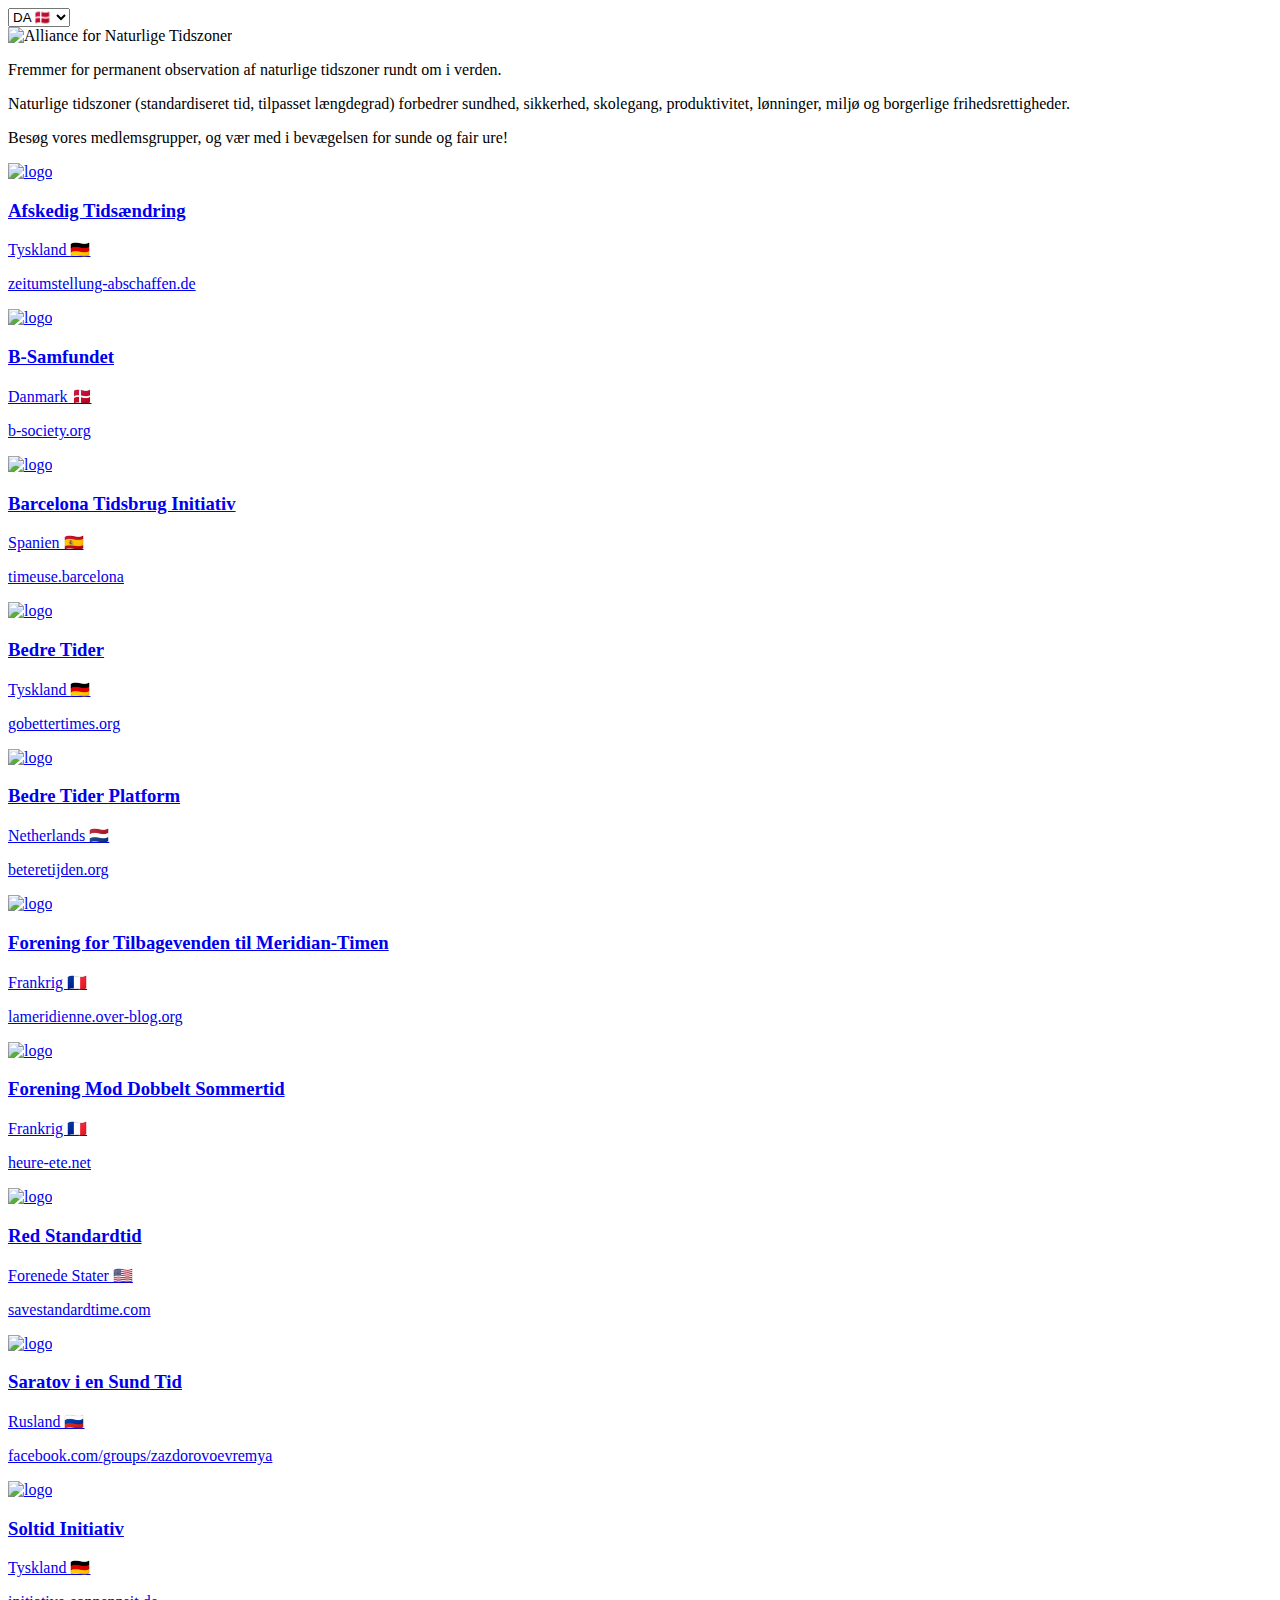
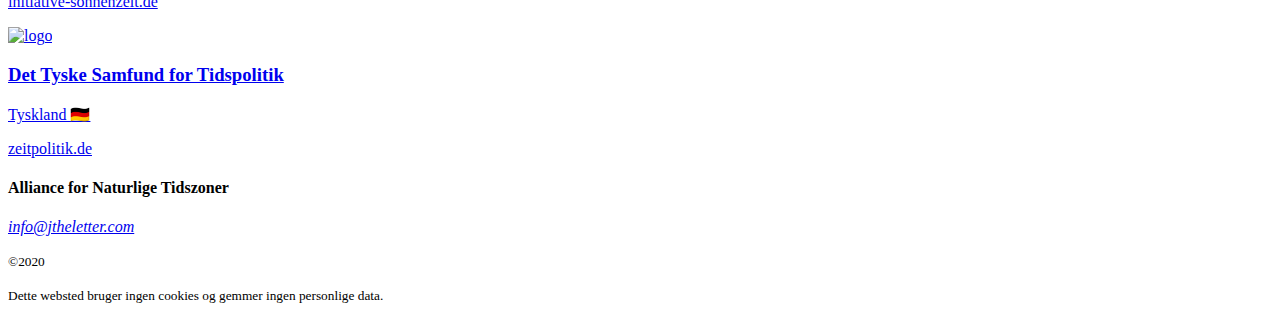
==== da/index.html @ c4910e20 "Alpha orgs on non-English pages." ====
<!DOCTYPE html>
<html lang="da">
    <head>
        <meta charset="UTF-8">
        <title>Alliance for Naturlige Tidszoner</title>

        <!-- Base appearance. -->
        <meta name="viewport" content="initial-scale=1.0">
        <meta name="mobile-web-app-capable" content="yes">
        <meta name="apple-mobile-web-app-capable" content="yes">
        <meta name="apple-mobile-web-app-status-bar-style" content="black-translucent">
        <meta name="msapplication-navbutton-color" content="#000">

        <!-- Favicons. -->
        <!-- TODO: Add. -->

        <!-- SEO & share. -->
        <!-- <meta name="robots" content="index, follow"> -->
        <!-- <meta name="description" content="123456789 123456789 123456789 123456789 123456789 123456789 123456789 123456789 123456789 123456789 123456789 123456789 123456789 123456789 123456789 12345">Google limit 155 characters. -->
        <meta name="description" content="Fremmer for permanent observation af naturlige tidszoner rundt om i verden.">
        <meta name="keywords" content="Activism, Advocacy, Alliance, Australasia, Clock Change, Ditch the Switch, DST, European Union, Global, International, Lock the Lock, Natural Time Zones, North America, Permanent Daylight Saving Time, Permanent Standard Time, Summer Time, Time Change, Universal Time, Winter Time, Year-Round Daylight Saving Time, Year-Round Standard Time, Zulu Time">
        <link rel="canonical" href="http://jtheletter.com/da/">
        <meta name="twitter:card" content="summary">
        <meta name="twitter:title" content="Fremmer for permanent observation af naturlige tidszoner rundt om i verden.">
        <!-- <meta name="twitter:description" content="123456789 123456789 123456789 123456789 123456789 123456789 123456789 123456789 123456789 123456789 123456789 123456789.">Twitter limit 120 characters. -->
        <meta name="twitter:description" content="Fremmer for permanent observation af naturlige tidszoner rundt om i verden.">
        <meta name="twitter:site" content="@">
        <meta name="twitter:image" content="http://jtheletter.com/images/share-site-twitter.jpg?v=1">
        <meta name="twitter:image:alt" content="logo">
        <meta property="og:type" content="website">
        <meta property="og:title" content="Alliance for Naturlige Tidszoner">
        <!-- <meta property="og:description" content="123456789 123456789 123456789 123456789 123456789 123456789 123456789.">Facebook limit 70 characters. -->
        <meta property="og:description" content="Fremmer for permanent observation af naturlige tidszoner rundt om i verden.">
        <meta property="og:url" content="http://jtheletter.com/">
        <meta property="og:image" content="http://jtheletter.com/images/share-site-og.jpg?v=1">
        <meta property="og:image:alt" content="logo">

        <!-- Styles & scripts. -->
        <link href="../reset.css" rel="stylesheet" type="text/css">
        <link href="../a4ntz.css" rel="stylesheet" type="text/css">
        <script src="../a4ntz.js"></script>
        <link rel="stylesheet" href="https://unpkg.com/leaflet@1.6.0/dist/leaflet.css" integrity="sha512-xwE/Az9zrjBIphAcBb3F6JVqxf46+CDLwfLMHloNu6KEQCAWi6HcDUbeOfBIptF7tcCzusKFjFw2yuvEpDL9wQ==" crossorigin=""/>
        <script src="https://unpkg.com/leaflet@1.6.0/dist/leaflet.js" integrity="sha512-gZwIG9x3wUXg2hdXF6+rVkLF/0Vi9U8D2Ntg4Ga5I5BZpVkVxlJWbSQtXPSiUTtC0TjtGOmxa1AJPuV0CPthew==" crossorigin=""></script>

    </head>
    <body>
        <header>
            <select class="language-gui" id="language-gui">
                <option value="da" selected>DA 🇩🇰</option>
                <option value="de">DE 🇩🇪</option>
                <option value="en">EN 🇬🇧</option>
                <option value="es">ES 🇪🇸</option>
                <option value="fr">FR 🇫🇷</option>
                <option value="nl">NL 🇳🇱</option>
                <option value="ru">RU 🇷🇺</option>
            </select>
        </header>

        <main>
            <div class="width-limit">

                <img alt="Alliance for Naturlige Tidszoner" class="site-logo" src="../images/a4ntz-da.png">

                <section class="mission-statement">
                    <p>Fremmer for permanent observation af naturlige tidszoner rundt om i verden.</p>
                    <p>Naturlige tidszoner (standardiseret tid, tilpasset længdegrad) forbedrer sundhed, sikkerhed, skolegang, produktivitet, lønninger, miljø og borgerlige frihedsrettigheder.</p>
                    <p>Besøg vores medlemsgrupper, og vær med i bevægelsen for sunde og fair ure!</p>
                </section>

                <section class="members-all">
                    <a class="member-wrap" href="//www.zeitumstellung-abschaffen.de/" target="_blank" title="Besøge">
                        <div class="member-content">
                            <img alt="logo" class="member-logo" src="../images/atc.png">
                            <h3 class="member-name">Afskedig Tidsændring</h3>
                            <p class="member-country">Tyskland 🇩🇪</p>
                            <p class="member-url">zeitumstellung-abschaffen.de</p>
                        </div>
                    </a>
                    <a class="member-wrap" href="//www.b-society.org/" target="_blank" title="Besøge">
                        <div class="member-content">
                            <img alt="logo" class="member-logo" src="../images/bs.png">
                            <h3 class="member-name">B-Samfundet</h3>
                            <p class="member-country">Danmark 🇩🇰</p>
                            <p class="member-url">b-society.org</p>
                        </div>
                    </a>
                    <a class="member-wrap" href="//www.timeuse.barcelona/" target="_blank" title="Besøge">
                        <div class="member-content">
                            <img alt="logo" class="member-logo" src="../images/btui.png">
                            <h3 class="member-name">Barcelona Tidsbrug Initiativ</h3>
                            <p class="member-country">Spanien 🇪🇸</p>
                            <p class="member-url">timeuse.barcelona</p>
                        </div>
                    </a>
                    <a class="member-wrap" href="//gobettertimes.org/" target="_blank" title="Besøge">
                        <div class="member-content">
                            <img alt="logo" class="member-logo" src="../images/bt.png">
                            <h3 class="member-name">Bedre Tider</h3>
                            <p class="member-country">Tyskland 🇩🇪</p>
                            <p class="member-url">gobettertimes.org</p>
                        </div>
                    </a>
                    <a class="member-wrap" href="//www.beteretijden.org/" target="_blank" title="Besøge">
                        <div class="member-content">
                            <img alt="logo" class="member-logo" src="../images/btp.png">
                            <h3 class="member-name">Bedre Tider Platform</h3>
                            <p class="member-country">Netherlands 🇳🇱</p>
                            <p class="member-url">beteretijden.org</p>
                        </div>
                    </a>
                    <a class="member-wrap" href="//lameridienne.over-blog.org/" target="_blank" title="Besøge">
                        <div class="member-content">
                            <img alt="logo" class="member-logo" src="../images/armh.png">
                            <h3 class="member-name">Forening for Tilbagevenden til Meridian-Timen</h3>
                            <p class="member-country">Frankrig 🇫🇷</p>
                            <p class="member-url">lameridienne.over-blog.org</p>
                        </div>
                    </a>
                    <a class="member-wrap" href="//www.heure-ete.net/" target="_blank" title="Besøge">
                        <div class="member-content">
                            <img alt="logo" class="member-logo" src="../images/aadst.png">
                            <h3 class="member-name">Forening Mod Dobbelt Sommertid</h3>
                            <p class="member-country">Frankrig 🇫🇷</p>
                            <p class="member-url">heure-ete.net</p>
                        </div>
                    </a>
                    <a class="member-wrap" href="//savestandardtime.com/" target="_blank" title="Besøge">
                        <div class="member-content">
                            <img alt="logo" class="member-logo" src="../images/sst.png">
                            <h3 class="member-name">Red Standardtid</h3>
                            <p class="member-country">Forenede Stater 🇺🇸</p>
                            <p class="member-url">savestandardtime.com</p>
                        </div>
                    </a>
                    <a class="member-wrap" href="//www.facebook.com/groups/zazdorovoevremya" target="_blank" title="Besøge">
                        <div class="member-content">
                            <img alt="logo" class="member-logo" src="../images/sht.png">
                            <h3 class="member-name">Saratov i en Sund Tid</h3>
                            <p class="member-country">Rusland 🇷🇺</p>
                            <p class="member-url">facebook.com<wbr>/<wbr>groups<wbr>/<wbr>zazdorovoevremya</p>
                        </div>
                    </a>
                    <a class="member-wrap" href="//initiative-sonnenzeit.de/" target="_blank" title="Besøge">
                        <div class="member-content">
                            <img alt="logo" class="member-logo" src="../images/sti.png">
                            <h3 class="member-name">Soltid Initiativ</h3>
                            <p class="member-country">Tyskland 🇩🇪</p>
                            <p class="member-url">initiative-sonnenzeit.de</p>
                        </div>
                    </a>
                    <a class="member-wrap" href="//www.zeitpolitik.de/" target="_blank" title="Besøge">
                        <div class="member-content">
                            <img alt="logo" class="member-logo" src="../images/gstp.png">
                            <h3 class="member-name">Det Tyske Samfund for Tidspolitik</h3>
                            <p class="member-country">Tyskland 🇩🇪</p>
                            <p class="member-url">zeitpolitik.de</p>
                        </div>
                    </a>
                </section>

                <section class="map-wrap" id="map-wrap">
                    <!-- If JavaScript is disabled by user (rare), explain why box is empty. -->
                    <noscript><p>Aktivér JavaScript i din webbrowser for at se kortet herunder.</p></noscript>
                    <div class="map" id="map"></div>
                </section>

            </div>
        </main>

        <footer>
            <div class="width-limit">
                <h4>Alliance for Naturlige Tidszoner</h4>
                <address>
                    <a class="email" href="mailto:info@jtheletter.com" title="Email">info@jtheletter.com</a>
                </address>
                <p class="copyright"><small>©2020</small></p>
                <p class="gdpr"><small>Dette websted bruger ingen cookies og gemmer ingen personlige data.</small></p>
            </div>
        </footer>
    </body>
</html>
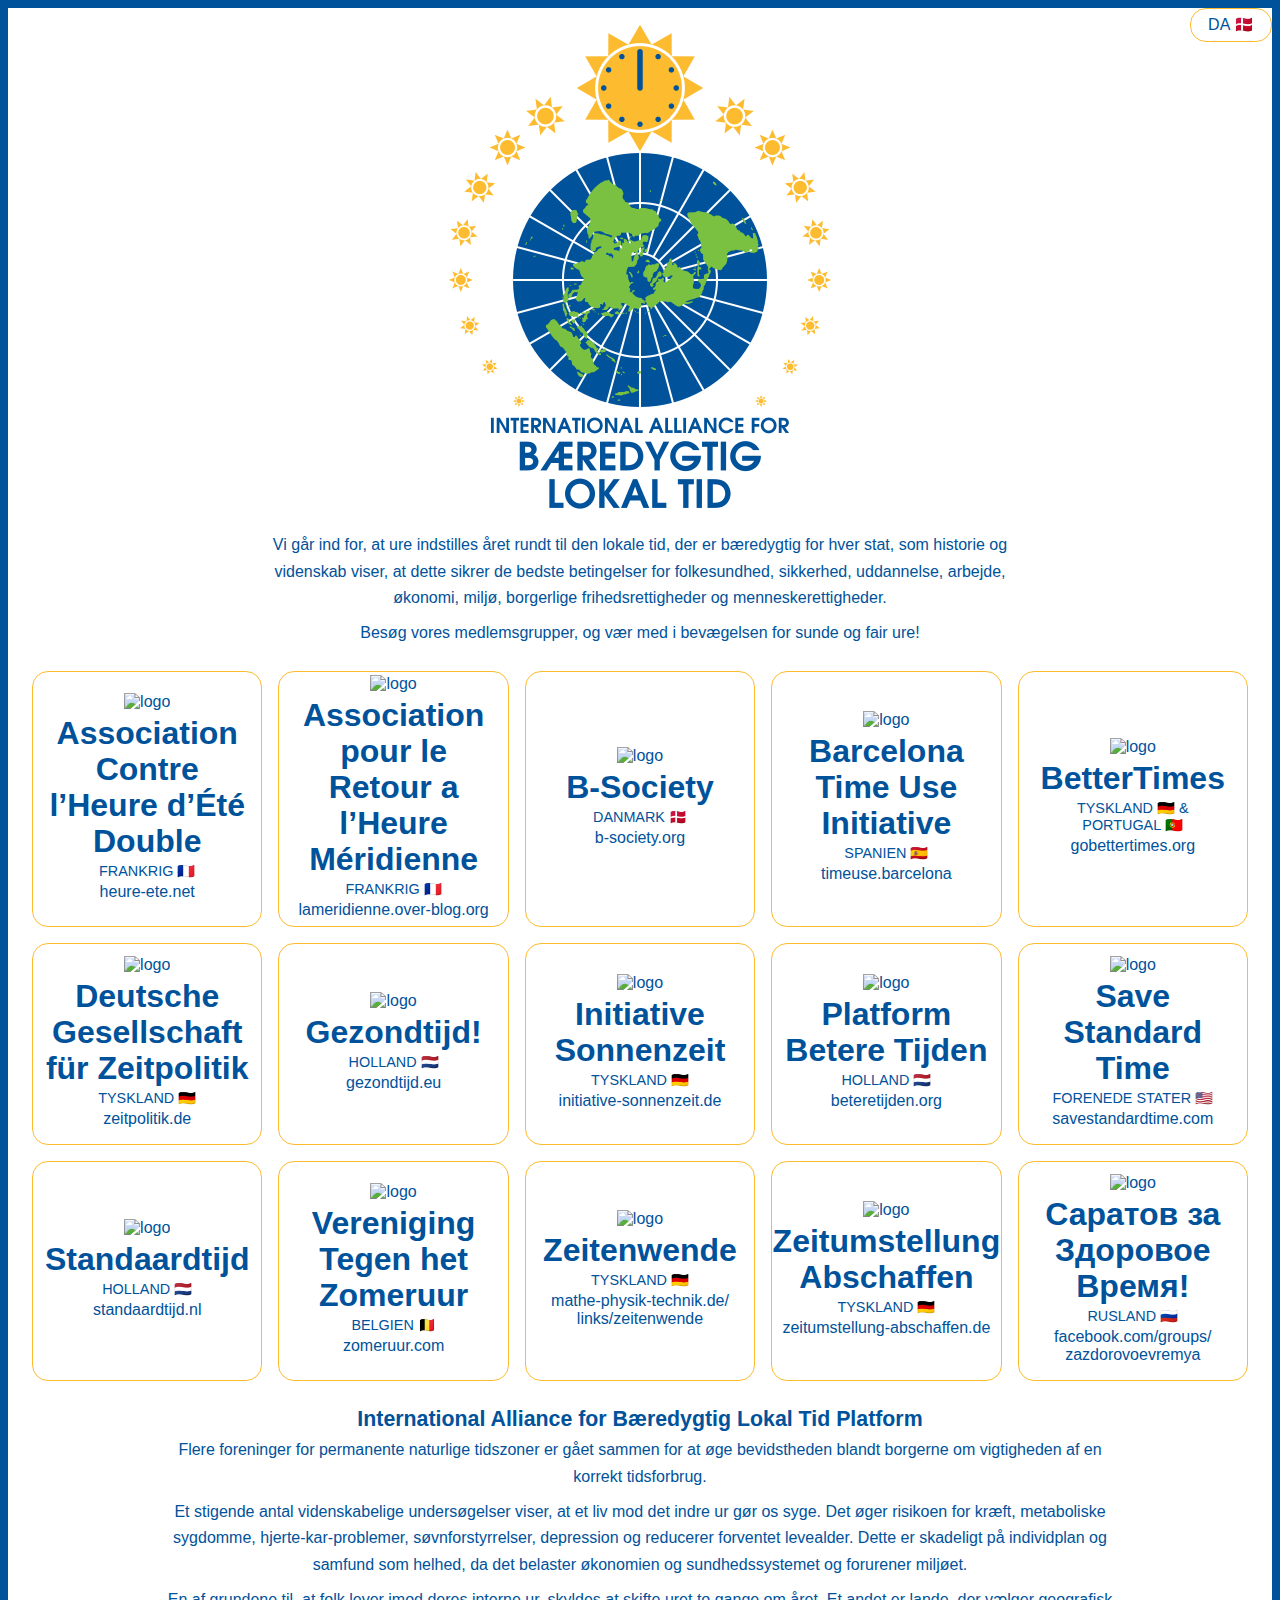
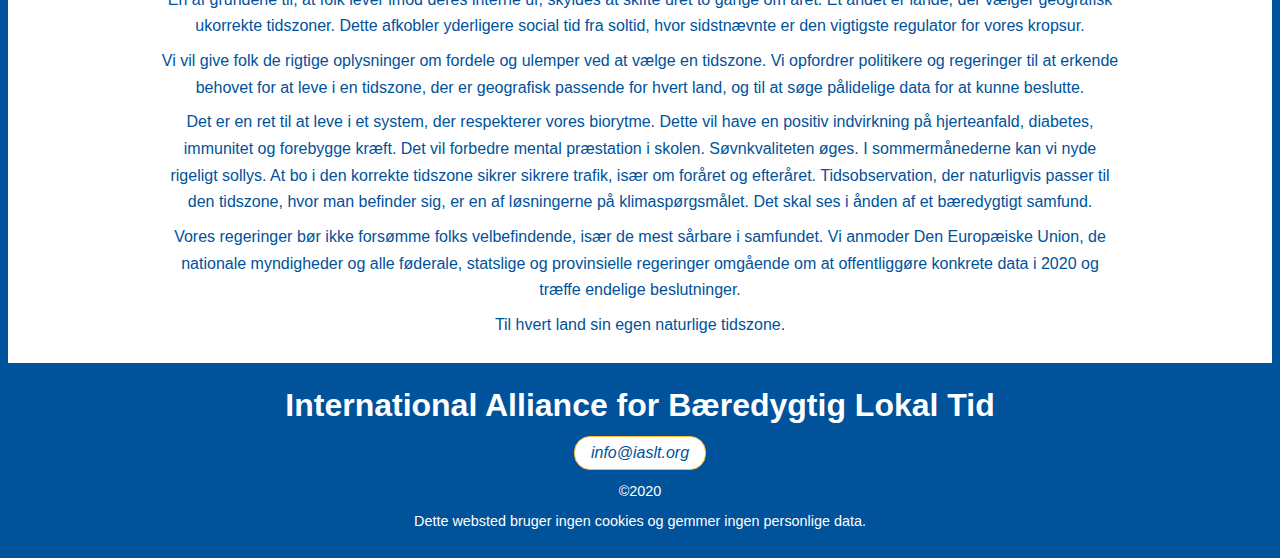
==== commit 303b51d8: "Update org name and domain name." ====
--- a/da/index.html
+++ b/da/index.html
@@ -2,7 +2,7 @@
 <html lang="da">
     <head>
         <meta charset="UTF-8">
-        <title>Alliance for Naturlige Tidszoner</title>
+        <title>International Alliance for Bæredygtig Lokal Tid</title>
 
         <!-- Base appearance. -->
         <meta name="viewport" content="initial-scale=1.0">
@@ -19,26 +19,26 @@
         <!-- <meta name="description" content="123456789 123456789 123456789 123456789 123456789 123456789 123456789 123456789 123456789 123456789 123456789 123456789 123456789 123456789 123456789 12345">Google limit 155 characters. -->
         <meta name="description" content="Fremmer for permanent observation af naturlige tidszoner rundt om i verden.">
         <meta name="keywords" content="Activism, Advocacy, Alliance, Australasia, Clock Change, Ditch the Switch, DST, European Union, Global, International, Lock the Lock, Natural Time Zones, North America, Permanent Daylight Saving Time, Permanent Standard Time, Summer Time, Time Change, Universal Time, Winter Time, Year-Round Daylight Saving Time, Year-Round Standard Time, Zulu Time">
-        <link rel="canonical" href="http://jtheletter.com/da/">
+        <link rel="canonical" href="http://iaslt.org/da/">
         <meta name="twitter:card" content="summary">
         <meta name="twitter:title" content="Fremmer for permanent observation af naturlige tidszoner rundt om i verden.">
         <!-- <meta name="twitter:description" content="123456789 123456789 123456789 123456789 123456789 123456789 123456789 123456789 123456789 123456789 123456789 123456789.">Twitter limit 120 characters. -->
         <meta name="twitter:description" content="Fremmer for permanent observation af naturlige tidszoner rundt om i verden.">
         <meta name="twitter:site" content="@">
-        <meta name="twitter:image" content="http://jtheletter.com/images/share-site-twitter.jpg?v=1">
+        <meta name="twitter:image" content="http://iaslt.org/images/share-site-twitter.jpg?v=1">
         <meta name="twitter:image:alt" content="logo">
         <meta property="og:type" content="website">
-        <meta property="og:title" content="Alliance for Naturlige Tidszoner">
+        <meta property="og:title" content="International Alliance for Bæredygtig Lokal Tid">
         <!-- <meta property="og:description" content="123456789 123456789 123456789 123456789 123456789 123456789 123456789.">Facebook limit 70 characters. -->
         <meta property="og:description" content="Fremmer for permanent observation af naturlige tidszoner rundt om i verden.">
-        <meta property="og:url" content="http://jtheletter.com/">
-        <meta property="og:image" content="http://jtheletter.com/images/share-site-og.jpg?v=1">
+        <meta property="og:url" content="http://iaslt.org/">
+        <meta property="og:image" content="http://iaslt.org/images/share-site-og.jpg?v=1">
         <meta property="og:image:alt" content="logo">
 
         <!-- Styles & scripts. -->
         <link href="../reset.css" rel="stylesheet" type="text/css">
-        <link href="../a4ntz.css" rel="stylesheet" type="text/css">
-        <script src="../a4ntz.js"></script>
+        <link href="../iaslt.css" rel="stylesheet" type="text/css">
+        <script src="../iaslt.js"></script>
         <link rel="stylesheet" href="https://unpkg.com/leaflet@1.6.0/dist/leaflet.css" integrity="sha512-xwE/Az9zrjBIphAcBb3F6JVqxf46+CDLwfLMHloNu6KEQCAWi6HcDUbeOfBIptF7tcCzusKFjFw2yuvEpDL9wQ==" crossorigin=""/>
         <script src="https://unpkg.com/leaflet@1.6.0/dist/leaflet.js" integrity="sha512-gZwIG9x3wUXg2hdXF6+rVkLF/0Vi9U8D2Ntg4Ga5I5BZpVkVxlJWbSQtXPSiUTtC0TjtGOmxa1AJPuV0CPthew==" crossorigin=""></script>
 
@@ -59,101 +59,140 @@
         <main>
             <div class="width-limit">
 
-                <img alt="Alliance for Naturlige Tidszoner" class="site-logo" src="../images/a4ntz-da.png">
-
-                <section class="mission-statement">
-                    <p>Fremmer for permanent observation af naturlige tidszoner rundt om i verden.</p>
-                    <p>Naturlige tidszoner (standardiseret tid, tilpasset længdegrad) forbedrer sundhed, sikkerhed, skolegang, produktivitet, lønninger, miljø og borgerlige frihedsrettigheder.</p>
+                <img alt="International Alliance for Bæredygtig Lokal Tid" class="site-logo" src="../images/iaslt-da.png">
+
+                <section class="prose mission">
+                    <p>Vi går ind for, at ure indstilles året rundt til den lokale tid, der er bæredygtig for hver stat, som historie og videnskab viser, at dette sikrer de bedste betingelser for folkesundhed, sikkerhed, uddannelse, arbejde, økonomi, miljø, borgerlige frihedsrettigheder og menneskerettigheder.</p>
                     <p>Besøg vores medlemsgrupper, og vær med i bevægelsen for sunde og fair ure!</p>
                 </section>
 
                 <section class="members-all">
-                    <a class="member-wrap" href="//www.zeitumstellung-abschaffen.de/" target="_blank" title="Besøge">
-                        <div class="member-content">
-                            <img alt="logo" class="member-logo" src="../images/atc.png">
-                            <h3 class="member-name">Afskedig Tidsændring</h3>
-                            <p class="member-country">Tyskland 🇩🇪</p>
-                            <p class="member-url">zeitumstellung-abschaffen.de</p>
-                        </div>
-                    </a>
-                    <a class="member-wrap" href="//www.b-society.org/" target="_blank" title="Besøge">
+                    <a class="member-wrap" href="//www.heure-ete.net/" target="_blank" title="Visit">
+                        <div class="member-content">
+                            <img alt="logo" class="member-logo" src="../images/ached.png">
+                            <h1 class="member-name">Association Contre l’Heure d’Été Double</h1>
+                            <p class="member-country">Frankrig 🇫🇷</p>
+                            <p class="member-url">heure-ete.net</p>
+                        </div>
+                    </a>
+                    <a class="member-wrap" href="//lameridienne.over-blog.org/" target="_blank" title="Visit">
+                        <div class="member-content">
+                            <img alt="logo" class="member-logo" src="../images/armh.png">
+                            <h1 class="member-name">Association pour le Retour a l’Heure Méridienne</h1>
+                            <p class="member-country">Frankrig 🇫🇷</p>
+                            <p class="member-url">lameridienne.over-blog.org</p>
+                        </div>
+                    </a>
+                    <a class="member-wrap" href="//www.b-society.org/" target="_blank" title="Visit">
                         <div class="member-content">
                             <img alt="logo" class="member-logo" src="../images/bs.png">
-                            <h3 class="member-name">B-Samfundet</h3>
+                            <h1 class="member-name">B-Society</h1>
                             <p class="member-country">Danmark 🇩🇰</p>
                             <p class="member-url">b-society.org</p>
                         </div>
                     </a>
-                    <a class="member-wrap" href="//www.timeuse.barcelona/" target="_blank" title="Besøge">
+                    <a class="member-wrap" href="//www.timeuse.barcelona/" target="_blank" title="Visit">
                         <div class="member-content">
                             <img alt="logo" class="member-logo" src="../images/btui.png">
-                            <h3 class="member-name">Barcelona Tidsbrug Initiativ</h3>
+                            <h1 class="member-name">Barcelona Time Use Initiative</h1>
                             <p class="member-country">Spanien 🇪🇸</p>
                             <p class="member-url">timeuse.barcelona</p>
                         </div>
                     </a>
-                    <a class="member-wrap" href="//gobettertimes.org/" target="_blank" title="Besøge">
+                    <a class="member-wrap" href="//gobettertimes.org/" target="_blank" title="Visit">
                         <div class="member-content">
                             <img alt="logo" class="member-logo" src="../images/bt.png">
-                            <h3 class="member-name">Bedre Tider</h3>
-                            <p class="member-country">Tyskland 🇩🇪</p>
+                            <h1 class="member-name">BetterTimes</h1>
+                            <p class="member-country">Tyskland&nbsp;🇩🇪 & Portugal&nbsp;🇵🇹</p>
                             <p class="member-url">gobettertimes.org</p>
                         </div>
                     </a>
-                    <a class="member-wrap" href="//www.beteretijden.org/" target="_blank" title="Besøge">
-                        <div class="member-content">
-                            <img alt="logo" class="member-logo" src="../images/btp.png">
-                            <h3 class="member-name">Bedre Tider Platform</h3>
-                            <p class="member-country">Netherlands 🇳🇱</p>
+                    <a class="member-wrap" href="//www.zeitpolitik.de/" target="_blank" title="Visit">
+                        <div class="member-content">
+                            <img alt="logo" class="member-logo" src="../images/dgz.png">
+                            <h1 class="member-name">Deutsche Gesellschaft für Zeitpolitik</h1>
+                            <p class="member-country">Tyskland 🇩🇪</p>
+                            <p class="member-url">zeitpolitik.de</p>
+                        </div>
+                    </a>
+                    <a class="member-wrap" href="//www.gezondtijd.eu/" target="_blank" title="Visit">
+                        <div class="member-content">
+                            <img alt="logo" class="member-logo" src="../images/g.png">
+                            <h1 class="member-name">Gezondtijd!</h1>
+                            <p class="member-country">Holland 🇳🇱</p>
+                            <p class="member-url">gezondtijd.eu</p>
+                        </div>
+                    </a>
+                    <!-- <a class="member-wrap" href="//www.normalzeit-leben.de/" target="_blank" title="Visit">
+                        <div class="member-content">
+                            <img alt="logo" class="member-logo" src="../images/inl.png">
+                            <h1 class="member-name">In Normalzeit Leben</h1>
+                            <p class="member-country">Tyskland 🇩🇪</p>
+                            <p class="member-url">normalzeit-leben.de</p>
+                        </div>
+                    </a> -->
+                    <a class="member-wrap" href="//initiative-sonnenzeit.de/" target="_blank" title="Visit">
+                        <div class="member-content">
+                            <img alt="logo" class="member-logo" src="../images/is.png">
+                            <h1 class="member-name">Initiative Sonnenzeit</h1>
+                            <p class="member-country">Tyskland 🇩🇪</p>
+                            <p class="member-url">initiative-sonnenzeit.de</p>
+                        </div>
+                    </a>
+                    <a class="member-wrap" href="//www.beteretijden.org/" target="_blank" title="Visit">
+                        <div class="member-content">
+                            <img alt="logo" class="member-logo" src="../images/pbt.png">
+                            <h1 class="member-name">Platform Betere Tijden</h1>
+                            <p class="member-country">Holland 🇳🇱</p>
                             <p class="member-url">beteretijden.org</p>
                         </div>
                     </a>
-                    <a class="member-wrap" href="//lameridienne.over-blog.org/" target="_blank" title="Besøge">
-                        <div class="member-content">
-                            <img alt="logo" class="member-logo" src="../images/armh.png">
-                            <h3 class="member-name">Forening for Tilbagevenden til Meridian-Timen</h3>
-                            <p class="member-country">Frankrig 🇫🇷</p>
-                            <p class="member-url">lameridienne.over-blog.org</p>
-                        </div>
-                    </a>
-                    <a class="member-wrap" href="//www.heure-ete.net/" target="_blank" title="Besøge">
-                        <div class="member-content">
-                            <img alt="logo" class="member-logo" src="../images/aadst.png">
-                            <h3 class="member-name">Forening Mod Dobbelt Sommertid</h3>
-                            <p class="member-country">Frankrig 🇫🇷</p>
-                            <p class="member-url">heure-ete.net</p>
-                        </div>
-                    </a>
-                    <a class="member-wrap" href="//savestandardtime.com/" target="_blank" title="Besøge">
+                    <a class="member-wrap" href="//savestandardtime.com/" target="_blank" title="Visit">
                         <div class="member-content">
                             <img alt="logo" class="member-logo" src="../images/sst.png">
-                            <h3 class="member-name">Red Standardtid</h3>
+                            <h1 class="member-name">Save Standard Time</h1>
                             <p class="member-country">Forenede Stater 🇺🇸</p>
                             <p class="member-url">savestandardtime.com</p>
                         </div>
                     </a>
-                    <a class="member-wrap" href="//www.facebook.com/groups/zazdorovoevremya" target="_blank" title="Besøge">
+                    <a class="member-wrap" href="//standaardtijd.nl/" target="_blank" title="Visit">
+                        <div class="member-content">
+                            <img alt="logo" class="member-logo" src="../images/s.png">
+                            <h1 class="member-name">Standaardtijd</h1>
+                            <p class="member-country">Holland 🇳🇱</p>
+                            <p class="member-url">standaardtijd.nl</p>
+                        </div>
+                    </a>
+                    <a class="member-wrap" href="//www.zomeruur.com/" target="_blank" title="Visit">
+                        <div class="member-content">
+                            <img alt="logo" class="member-logo" src="../images/vtz.png">
+                            <h1 class="member-name">Vereniging Tegen het Zomeruur</h1>
+                            <p class="member-country">Belgien 🇧🇪</p>
+                            <p class="member-url">zomeruur.com</p>
+                        </div>
+                    </a>
+                    <a class="member-wrap" href="//www.mathe-physik-technik.de/links/zeitenwende/" target="_blank" title="Visit">
+                        <div class="member-content">
+                            <img alt="logo" class="member-logo" src="../images/z.png">
+                            <h1 class="member-name">Zeitenwende</h1>
+                            <p class="member-country">Tyskland 🇩🇪</p>
+                            <p class="member-url">mathe-physik-technik.de<wbr>/<wbr>links<wbr>/<wbr>zeitenwende</p>
+                        </div>
+                    </a>
+                    <a class="member-wrap" href="//www.zeitumstellung-abschaffen.de/" target="_blank" title="Visit">
+                        <div class="member-content">
+                            <img alt="logo" class="member-logo" src="../images/za.png">
+                            <h1 class="member-name">Zeitumstellung Abschaffen</h1>
+                            <p class="member-country">Tyskland 🇩🇪</p>
+                            <p class="member-url">zeitumstellung-abschaffen.de</p>
+                        </div>
+                    </a>
+                    <a class="member-wrap" href="//www.facebook.com/groups/zazdorovoevremya" target="_blank" title="Visit">
                         <div class="member-content">
                             <img alt="logo" class="member-logo" src="../images/sht.png">
-                            <h3 class="member-name">Saratov i en Sund Tid</h3>
+                            <h1 class="member-name">Саратов за Здоровое Время!</h1>
                             <p class="member-country">Rusland 🇷🇺</p>
                             <p class="member-url">facebook.com<wbr>/<wbr>groups<wbr>/<wbr>zazdorovoevremya</p>
-                        </div>
-                    </a>
-                    <a class="member-wrap" href="//initiative-sonnenzeit.de/" target="_blank" title="Besøge">
-                        <div class="member-content">
-                            <img alt="logo" class="member-logo" src="../images/sti.png">
-                            <h3 class="member-name">Soltid Initiativ</h3>
-                            <p class="member-country">Tyskland 🇩🇪</p>
-                            <p class="member-url">initiative-sonnenzeit.de</p>
-                        </div>
-                    </a>
-                    <a class="member-wrap" href="//www.zeitpolitik.de/" target="_blank" title="Besøge">
-                        <div class="member-content">
-                            <img alt="logo" class="member-logo" src="../images/gstp.png">
-                            <h3 class="member-name">Det Tyske Samfund for Tidspolitik</h3>
-                            <p class="member-country">Tyskland 🇩🇪</p>
-                            <p class="member-url">zeitpolitik.de</p>
                         </div>
                     </a>
                 </section>
@@ -164,14 +203,25 @@
                     <div class="map" id="map"></div>
                 </section>
 
+                <section class="prose platform">
+                    <h1>International Alliance for Bæredygtig Lokal Tid Platform</h1>
+                    <p>Flere foreninger for permanente naturlige tidszoner er gået sammen for at øge bevidstheden blandt borgerne om vigtigheden af en korrekt tidsforbrug.</p>
+                    <p>Et stigende antal videnskabelige undersøgelser viser, at et liv mod det indre ur gør os syge. Det øger risikoen for kræft, metaboliske sygdomme, hjerte-kar-problemer, søvnforstyrrelser, depression og reducerer forventet levealder. Dette er skadeligt på individplan og samfund som helhed, da det belaster økonomien og sundhedssystemet og forurener miljøet.</p>
+                    <p>En af grundene til, at folk lever imod deres interne ur, skyldes at skifte uret to gange om året. Et andet er lande, der vælger geografisk ukorrekte tidszoner. Dette afkobler yderligere social tid fra soltid, hvor sidstnævnte er den vigtigste regulator for vores kropsur.</p>
+                    <p>Vi vil give folk de rigtige oplysninger om fordele og ulemper ved at vælge en tidszone. Vi opfordrer politikere og regeringer til at erkende behovet for at leve i en tidszone, der er geografisk passende for hvert land, og til at søge pålidelige data for at kunne beslutte.</p>
+                    <p>Det er en ret til at leve i et system, der respekterer vores biorytme. Dette vil have en positiv indvirkning på hjerteanfald, diabetes, immunitet og forebygge kræft. Det vil forbedre mental præstation i skolen. Søvnkvaliteten øges. I sommermånederne kan vi nyde rigeligt sollys. At bo i den korrekte tidszone sikrer sikrere trafik, især om foråret og efteråret. Tidsobservation, der naturligvis passer til den tidszone, hvor man befinder sig, er en af løsningerne på klimaspørgsmålet. Det skal ses i ånden af et bæredygtigt samfund.</p>
+                    <p>Vores regeringer bør ikke forsømme folks velbefindende, især de mest sårbare i samfundet. Vi anmoder Den Europæiske Union, de nationale myndigheder og alle føderale, statslige og provinsielle regeringer omgående om at offentliggøre konkrete data i 2020 og træffe endelige beslutninger.</p>
+                    <p>Til hvert land sin egen naturlige tidszone.</p>
+                </section>
+
             </div>
         </main>
 
         <footer>
             <div class="width-limit">
-                <h4>Alliance for Naturlige Tidszoner</h4>
+                <h1>International Alliance for Bæredygtig Lokal Tid</h1>
                 <address>
-                    <a class="email" href="mailto:info@jtheletter.com" title="Email">info@jtheletter.com</a>
+                    <a class="email" href="mailto:info@iaslt.org" title="Email">info@iaslt.org</a>
                 </address>
                 <p class="copyright"><small>©2020</small></p>
                 <p class="gdpr"><small>Dette websted bruger ingen cookies og gemmer ingen personlige data.</small></p>
--- a/iaslt.css
+++ b/iaslt.css
@@ -0,0 +1,294 @@
+@charset 'UTF-8';
+@font-face {
+    font-family: 'Poppins';
+    font-style: normal;
+    font-weight: 600;
+    src: url('fonts/poppins-semibold-webfont.woff2') format('woff2'),
+         url('fonts/poppins-semibold-webfont.woff') format('woff');
+}
+@font-face {
+    font-family: 'Poppins';
+    font-style: normal;
+    font-weight: 300;
+    src: url('fonts/poppins-light-webfont.woff2') format('woff2'),
+         url('fonts/poppins-light-webfont.woff') format('woff');
+}
+:root {
+  --blue: #00529B;
+  --green: #7AC142;
+  --yellow: #FDBB2F;
+}
+::selection {
+  background-color: var(--yellow);
+}
+*,
+*::before,
+*::after {
+    box-sizing: border-box;
+}
+a,
+a:link,
+a:visited {
+    background-color: #fff;
+    border-color: var(--yellow);
+    border-radius: 1rem;
+    border-style: solid;
+    border-width: 1px;
+    color: var(--blue);
+    cursor: pointer;
+    text-decoration: none;
+    transition: background-color 0.25s;
+}
+body {
+    font-family: 'Poppins', Futura, Helvetica, sans-serif;
+    font-weight: 300;
+    min-width: 320px;
+    text-align: center;
+}
+footer,
+header,
+main {
+    margin: auto;
+}
+footer {
+    background-color: var(--blue);
+    color: #fff;
+    padding: 1.5rem 0 0.5rem;
+}
+footer > div > * {
+    margin: 0 auto 0.75rem;
+}
+h1,
+h2,
+h3,
+h4,
+h5,
+h6 {
+    font-weight: 600;
+}
+header {
+    position: relative;
+}
+html {
+    -moz-text-size-adjust: 100%;
+    -ms-text-size-adjust: 100%;
+    -webkit-text-size-adjust: 100%;
+    background-color: var(--blue);
+    color: var(--blue);
+    font-size: 16px;
+    text-size-adjust: 100%;
+}
+main {
+    background-color: #fff;
+    padding: 1rem 0 0.5rem;
+}
+select {
+    -moz-appearance: none; /* Override default styling. */
+    -webkit-appearance: none; /* Override default styling. */
+    appearance: none; /* Override default styling. */
+    background-color: white;
+    border-color: var(--yellow);
+    border-radius: 1rem;
+    border-style: solid;
+    border-width: 1px;
+    color: var(--blue);
+    cursor: pointer;
+    font-family: inherit;
+    font-size: 1rem;
+    font-weight: 300;
+    line-height: 2;
+    min-height: 2rem;
+    padding: 0 1rem;
+    text-align: center;
+    transition: background 0.25s;
+}
+select::-ms-expand { /* Override default styling. */
+    display: none; /* Internet Explorer 10–11 and Edge. */
+}
+small {
+    font-size: 90%;
+}
+.email {
+    display: inline-block;
+    line-height: 2;
+    min-height: 2rem;
+    padding: 0 1rem;
+}
+.language-gui {
+    position: fixed;
+    right: 0.5rem;
+    top: 0.5rem;
+    z-index: 1000;
+}
+.leaflet-bar {
+    box-shadow: none !important; /* Override plugin CSS. */
+}
+.leaflet-bar a,
+.leaflet-bar a:last-child {
+    border-bottom: 1px solid var(--yellow) !important; /* Override plugin CSS. */
+}
+.leaflet-container a {
+    color: var(--blue) !important; /* Override plugin CSS. */
+}
+.leaflet-control-attribution {
+    padding: 0 0.1rem !important; /* Override plugin CSS. */
+}
+.leaflet-control-attribution a {
+    padding: 0 0.25rem !important; /* Override plugin CSS. */
+    text-decoration: none !important; /* Override plugin CSS. */
+}
+.leaflet-popup-content {
+    display: flex;
+    margin: 0.5rem 1rem 0.5rem 0.5rem !important; /* Override plugin CSS. */
+}
+.leaflet-touch .leaflet-bar {
+    border: none !important; /* Override plugin CSS. */
+}
+.map {
+    bottom: 0;
+    height: 100%;
+    left: 0;
+    position: absolute;
+    right: 0;
+    top: 0;
+    width: 100%;
+}
+.map-anchor {
+    display: inline-block;
+    line-height: 1.5;
+    padding: 0 0.5rem;
+    white-space: nowrap;
+}
+.map-logo {
+    float: left;
+    height: 48px;
+    margin: 0 0.5rem 0 0;
+    width: 48px;
+}
+.map-wrap {
+    margin: 0 auto 1.25rem;
+    padding-bottom: 33%; /* 3:1 aspect ratio default. */
+    position: relative;
+}
+@media (orientation: portrait) {
+    .map-wrap {
+        padding-bottom: 100%; /* 1:1 aspect ratio for phones. */
+    }
+}
+.member-content {
+    line-height: 1.125;
+    padding: 0.75rem;
+}
+.member-content > * {
+    margin: 0 0 0.25rem;
+}
+.member-country {
+    font-size: 90%;
+    text-transform: uppercase;
+}
+.member-logo {
+    width: 128px;
+}
+.member-wrap {
+    align-items: center;
+    display: flex;
+    justify-content: center;
+    margin: 0.5rem;
+    max-height: 256px;
+    max-width: 256px;
+    width: calc((100% - 5rem) / 5);
+}
+.members-all {
+    display: flex;
+    flex-wrap: wrap;
+    justify-content: center;
+    margin: 0 auto 1rem;
+}
+.mission {
+    max-width: 768px;
+}
+.platform {
+    max-width: 960px;
+}
+.prose {
+    line-height: 1.5;
+    margin: 0 auto 1rem;
+}
+.prose > h1 {
+    font-size: 133.3333%;
+    line-height: 1.3333;
+    margin: 0 auto 0.25rem;
+}
+.prose > p {
+    line-height: 1.6667;
+    margin: 0 auto 0.5rem;
+}
+.site-logo {
+    margin: 0 auto -0.5rem;
+    max-width: 512px;
+}
+.width-limit {
+    margin: auto;
+    max-width: 1280px;
+    padding: 0 1rem;
+}
+@media (hover: hover) { /* For desktop only. */
+    a:hover,
+    a:focus,
+    select:hover,
+    select:focus {
+        background-color: var(--yellow);
+    }
+    .leaflet-bar a:hover {
+        background-color: var(--yellow) !important; /* Override plugin CSS. */
+    }
+}
+@media all and (max-width: 1279px) {
+    .member-wrap {
+        width: calc((100% - 4rem) / 4);
+    }
+}
+@media all and (max-width: 1023px) {
+    .member-content {
+        font-size: 95%;
+    }
+    .member-wrap {
+        width: calc((100% - 3rem) / 3);
+    }
+    .site-logo {
+        max-width: 50%;
+    }
+}
+@media all and (max-width: 767px) {
+    .member-content {
+        font-size: 90%;
+    }
+    .member-logo {
+        width: 112px;
+    }
+    .member-wrap {
+        width: calc((100% - 2rem) / 2);
+    }
+    .site-logo {
+        max-width: 75%;
+    }
+}
+@media all and (max-width: 511px) {
+    .member-content {
+        font-size: 80%;
+    }
+    .member-logo {
+        width: 96px;
+    }
+    .site-logo {
+        max-width: 87.5%;
+    }
+}
+@media all and (max-width: 369px) {
+    .member-wrap {
+        width: calc((100% - 1rem) / 1);
+    }
+    .site-logo {
+        max-width: 87.5%;
+    }
+}
